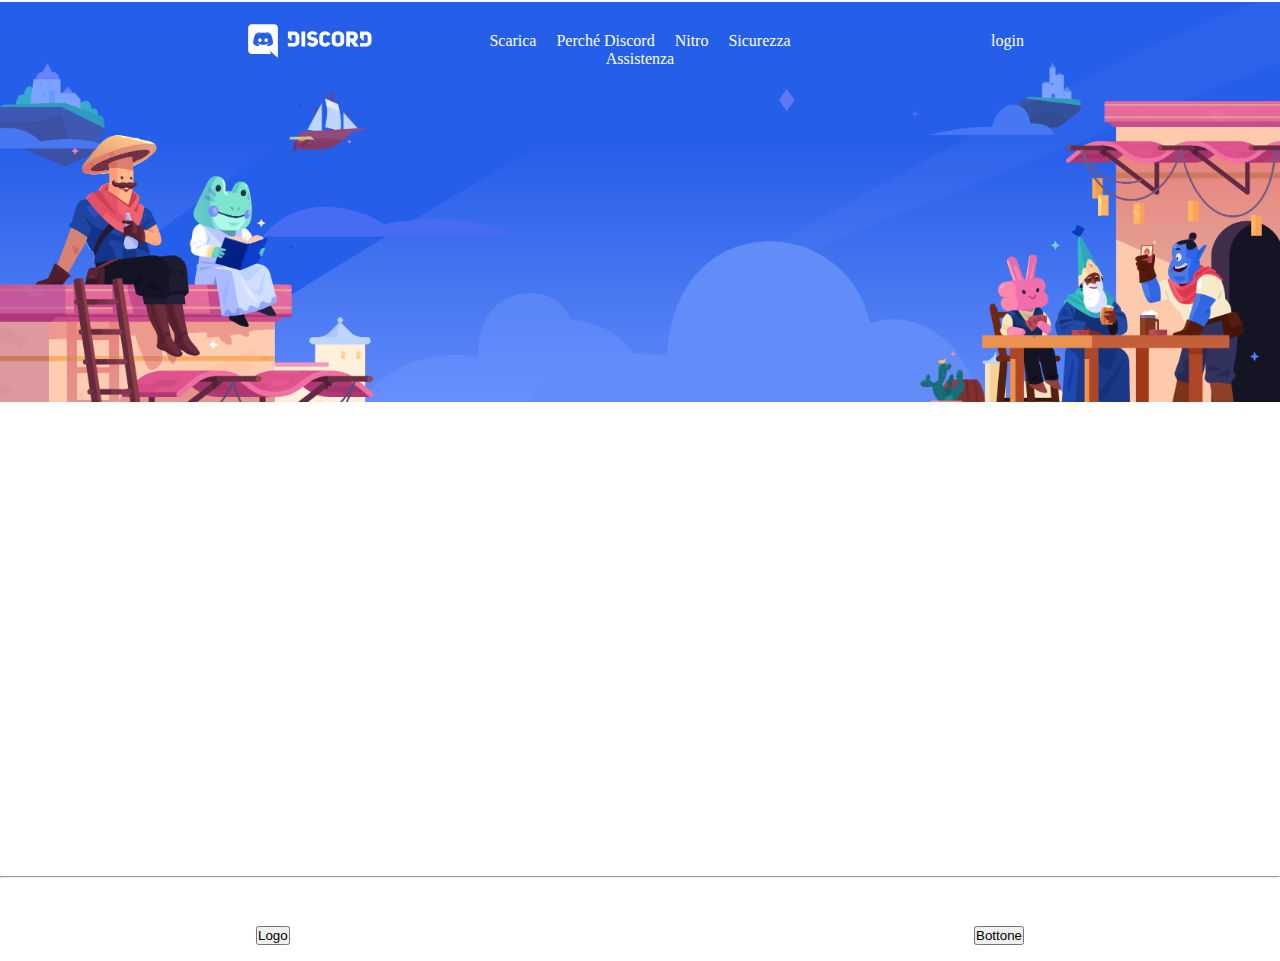
==== bonus/index.html @ 4b1bba3b "Initial commit bonus-header" ====
<!DOCTYPE html>
<html lang="en">
<head>
    <meta charset="UTF-8">
    <meta http-equiv="X-UA-Compatible" content="IE=edge">
    <meta name="viewport" content="width=device-width, initial-scale=1.0">
    <link rel="stylesheet" href="./style.css">
    <title>Discord</title>
</head>
<body class="">

    <header>
        <div class="container">
                <div class="row navbar">
                    <div class="col-3 logo">
                        <img src="./img/logo.svg" alt="">
                    </div>
                    <div class="col-6 link">
                       <a href="">Scarica</a>
                       <a href="">Perché Discord</a>
                       <a href="">Nitro</a>
                       <a href="">Sicurezza</a>
                       <a href="">Assistenza</a>

                    </div>
    
                    <div class="col-3 login">
                        <a href="">login</a>
                    </div>
    
                </div>
            </div>
        </div>
    </header>
    <!-- site_header -->

    <main>
        <!-- site_banner -->
        <section class="banner">

            <div class="container">
                <div class="banner_content"></div> 
            </div>
        </section>
          
        <!-- site_blocks-->
        <section class="block">

            <div class="container">
                <div class="row description">
                    <div class="col-9 blue">
                    </div>
                    <div class="col-3 pink">
                    </div>
                </div>
            </div>
        </section>

        <section class="block grey">

            <div class="container">
                <div class="row description reverse">
                    <div class="col-9 blue">
                    </div>
                    <div class="col-3 pink">
                    </div>
                </div>
            </div>
        </section>

        <section class="block">

            <div class="container">
                <div class="row description">
                    <div class="col-9 blue">
                    </div>
                    <div class="col-3 pink">
                    </div>
                </div>
            </div>
        </section>

   
        </div>

        <section class="multimedia">
            <div class="container">
                <div class="multimedia_content">

                </div>
            </div>
        </section>

    </main>
    <!-- site_main -->

    <footer>
        <div class="container">
            <div class="row widget">
                <div class="col-4 social"></div>
                <div class="col-2 info"></div>
                <div class="col-2 info"></div>
                <div class="col-2 info"></div>
                <div class="col-2 info"></div>
            </div>
        </div>

        <hr>
        
            <div class="container key">
                <div class="row buttons">
                    <button>Logo</button>
                    <button>Bottone</button>
                </div>
            </div>


           
       
    </footer>
    <!-- site_footer -->
</body>
</html>
---- bonus/style.css ----
* {
    margin: 0;
    padding: 0;
    box-sizing: border-box;
}

.container {
    width: 80%;
    max-width: 800px;
    margin: auto;
}

.row {
    display: flex;
    flex-wrap: nowrap;
}

img {
    max-width: 100%;
}

/* #region DEBUG  */
.debug header{
    background-color: lightblue;
    height: 70px;
}

.debug .navbar {
    background-color: orange;
    border: 1px solid;
}

.debug .banner{
    background-color: darkblue;
}

.debug .banner_content {
    background-color: fuchsia;
    height: 200px;
    width: 500px;
    margin: auto;
    border: 1px solid;
}

.debug .grey, .debug .multimedia {
    background-color: lightgray;
}

.debug .blue {
    background-color: aqua;
    height: 300px;
    width: 500px;
    border: 1px solid;
}

.debug .pink {
    background-color: pink;
    border: 1px solid;
    width: 300px;
}

.debug .multimedia_content {
    background-color: green;
    height: 400px;
    width: 800px;
    margin: auto;
    border: 1px solid;
}

.debug footer {
    height: 550px;
    background-color: rgb(30, 29, 29);
}

.debug .social {
    background-color: lightcoral;
    height: 400px;
    width: 200px;
    border: 1px solid;
}

.debug .info {
    background-color: lightskyblue ;
    border: 1px solid;
    width: 150px;
}

.debug .key {
    background-color: aquamarine;
}

/* #endregion DEBUG */

/* #region COL */
.col-1 {
    width:  calc((100%/12)*1);
}

.col-2 {
    width:  calc((100%/12)*2);
}

.col-3 {
    width:  calc((100%/12)*3); 
}

.col-4 {
    width:  calc((100%/12)*4);
}

.col-5 {
    width:  calc((100%/12)*5);
}

.col-6 {
    width:  calc((100%/12)*6);
}

.col-7 {
    width:  calc((100%/12)*7);
}

.col-8 {
    width:  calc((100%/12)*8);
}

.col-9 {
    width:  calc((100%/12)*9);
}

.col-10 {
    width:  calc((100%/12)*10);
}

.col-11 {
    width:  calc((100%/12)*11);
}

.col-12 {
    width:  calc((100%/12)*12);
}
/* #endregion COL */

/* header */
header {
    padding: 1rem;
}

[class^="col"] {
    padding: 0.5rem 0.5rem;
}

.logo {
    z-index: 1;
    
}

.link{
    padding-top: 1rem;
    text-align: center;
    z-index: 1;
}

a {
    color: white;
    text-decoration: none;
    padding: 0.5rem;
}

.login {
    text-align: right;
    z-index: 1;
    padding-top: 1rem;

}

/* main_banner */

.banner {
    padding: 2rem;
    background-image: url(./img/jumbo.png);
    background-size: cover;
    position: relative;
    top: -90px;
    height: 400px;
}

/* main_blocks */
.block {
    padding: 2rem;
}

.description {
    justify-content: center;
}

.reverse {
    flex-direction: row-reverse;
}

/* main_multimedia */

.multimedia {
    padding: 2rem;
}

/* footer_widget */


.widget {
    justify-content: center;
    padding-top: 2rem;
    padding-bottom: 2rem;
}

hr {
    margin-bottom: 2rem;
}

/* footer_buttons */
.key {
    justify-content: center;
}

.buttons {
    padding: 1rem;
    justify-content: space-between;
}
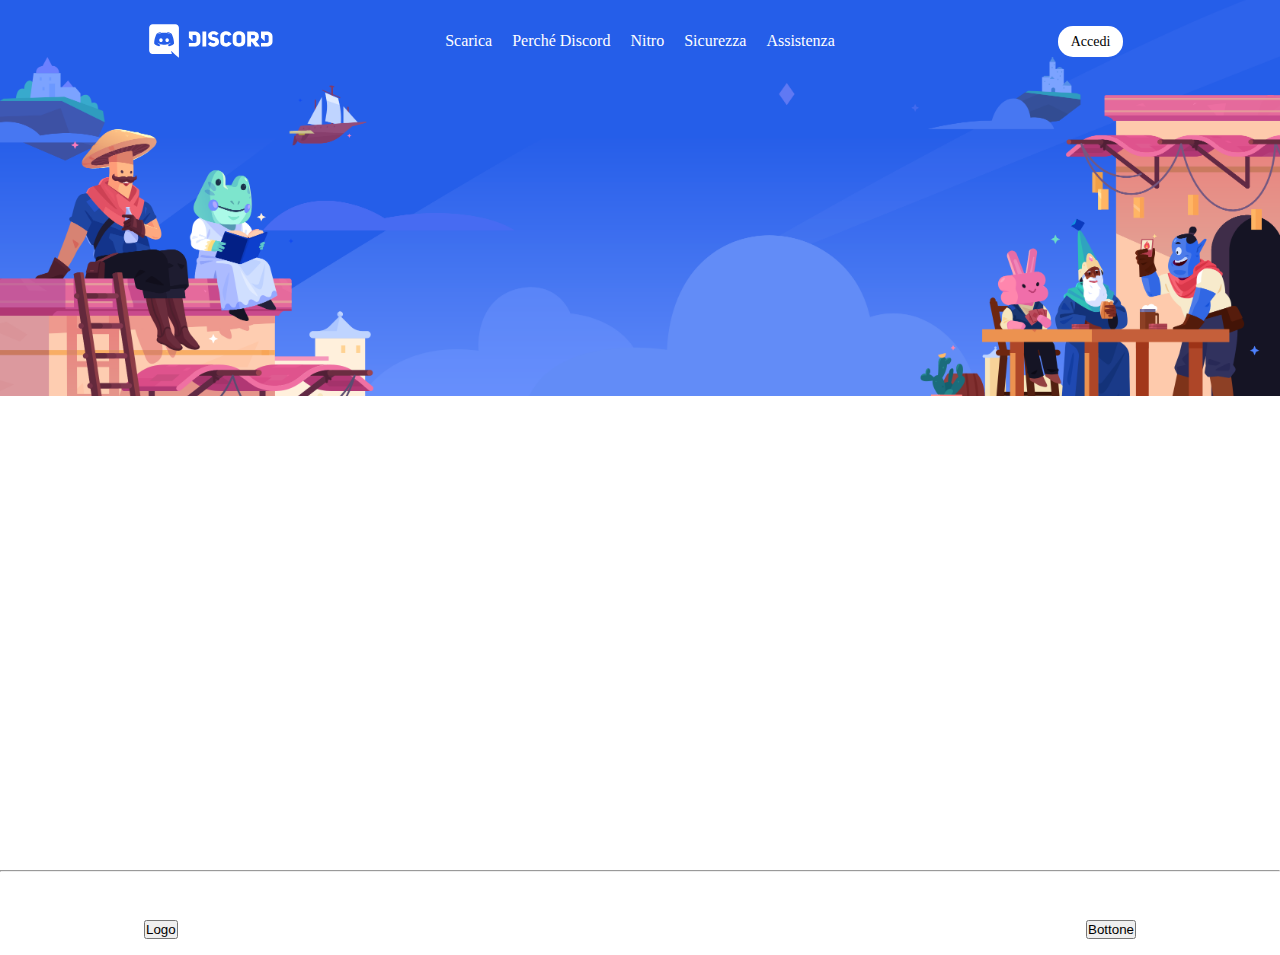
==== commit 2fce5b1d: "fix login" ====
--- a/bonus/index.html
+++ b/bonus/index.html
@@ -21,11 +21,10 @@
                        <a href="">Nitro</a>
                        <a href="">Sicurezza</a>
                        <a href="">Assistenza</a>
-
                     </div>
     
                     <div class="col-3 login">
-                        <a href="">login</a>
+                        <a href=""><span class="accedi">Accedi</span> </a>
                     </div>
     
                 </div>
--- a/bonus/style.css
+++ b/bonus/style.css
@@ -8,7 +8,7 @@
 
 .container {
     width: 80%;
-    max-width: 800px;
+    max-width: 1200px;
     margin: auto;
 }
 
@@ -146,6 +146,7 @@
 /* header */
 header {
     padding: 1rem;
+    justify-content: space-around;
 }
 
 [class^="col"] {
@@ -154,13 +155,13 @@
 
 .logo {
     z-index: 1;
-    
 }
 
 .link{
     padding-top: 1rem;
     text-align: center;
     z-index: 1;
+   
 }
 
 a {
@@ -174,6 +175,14 @@
     z-index: 1;
     padding-top: 1rem;
 
+}
+
+.accedi {
+    background-color: white;
+    color: black;
+    font-size: 14px;
+    border-radius: 15px;
+    padding: 0.5rem 0.8rem;
 }
 
 /* main_banner */
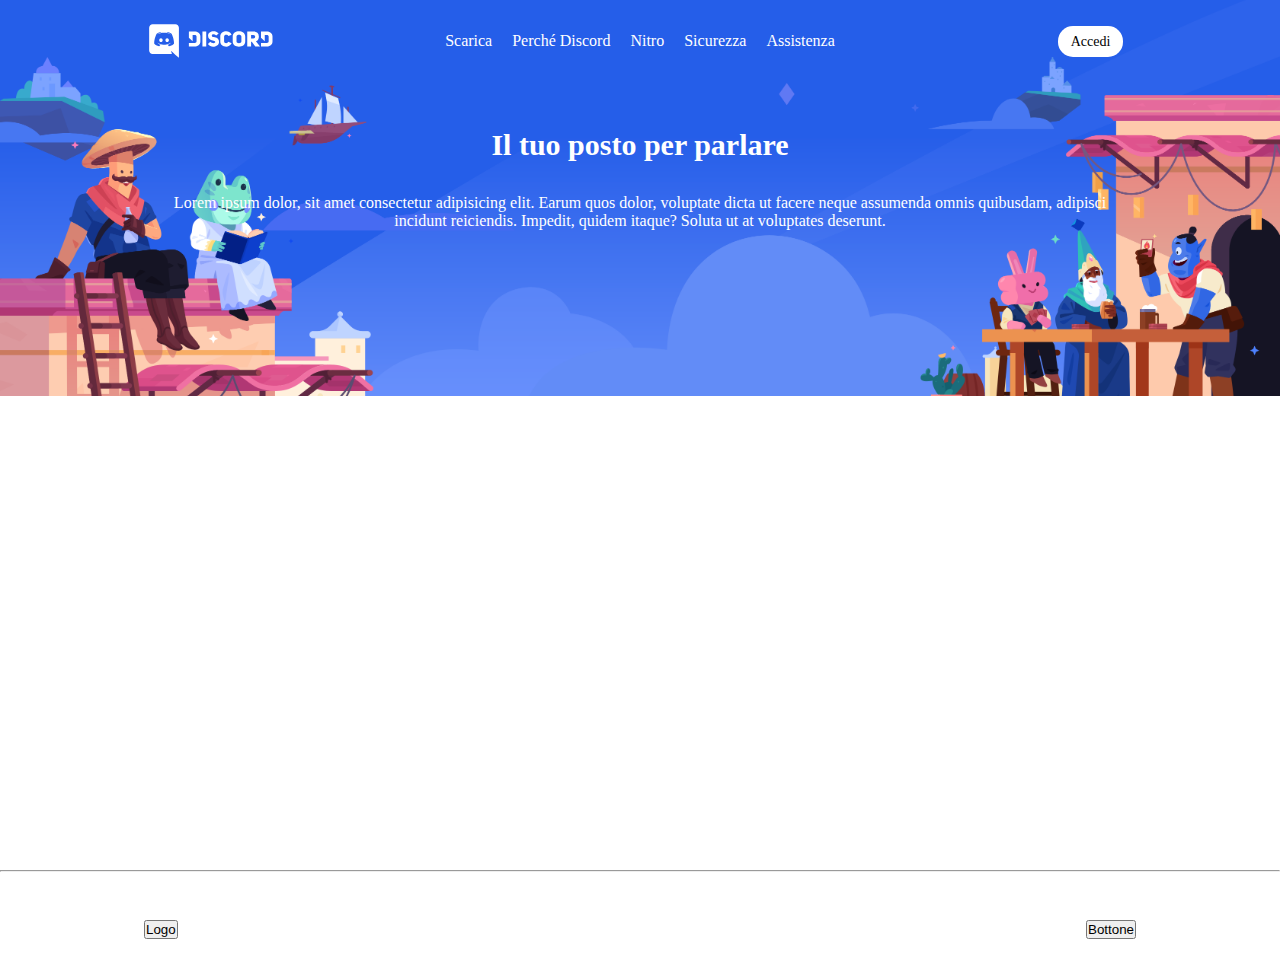
==== commit abbda7cf: "Add title-banner" ====
--- a/bonus/index.html
+++ b/bonus/index.html
@@ -38,7 +38,12 @@
         <section class="banner">
 
             <div class="container">
-                <div class="banner_content"></div> 
+                <div class="banner_content">
+                    <h1>Il tuo posto per parlare</h1>
+                    <p>
+                        Lorem ipsum dolor, sit amet consectetur adipisicing elit. Earum quos dolor, voluptate dicta ut facere neque assumenda omnis quibusdam, adipisci incidunt reiciendis. Impedit, quidem itaque? Soluta ut at voluptates deserunt.
+                    </p>
+                </div> 
             </div>
         </section>
           
--- a/bonus/style.css
+++ b/bonus/style.css
@@ -196,6 +196,18 @@
     height: 400px;
 }
 
+h1{
+    font-size: 30px;
+    padding-bottom: 2rem;
+}
+.banner_content {
+    position: relative;
+    top: 100px;
+    text-align: center;
+    color: white;
+   
+}
+
 /* main_blocks */
 .block {
     padding: 2rem;
